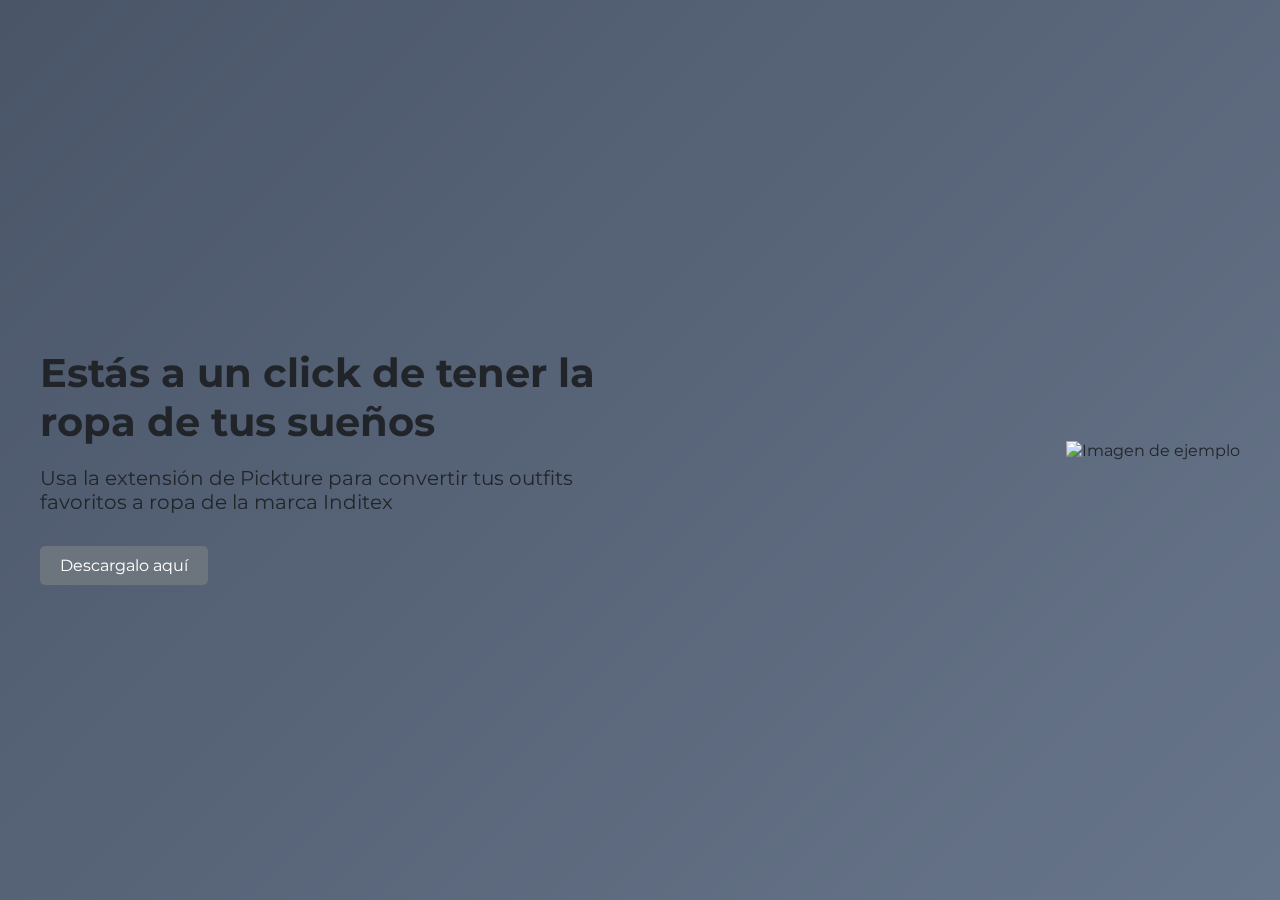
==== landing/index.html @ 82bd8e64 "landing page init" ====
<!DOCTYPE html>
<html lang="es">
<head>
  <meta charset="UTF-8">
  <meta name="viewport" content="width=device-width, initial-scale=1.0">
  <title>Landing Page</title>
  <link rel="stylesheet" href="styles.css">
  <link href="https://fonts.googleapis.com/css2?family=Montserrat:wght@400;700&display=swap" rel="stylesheet">
</head>
<body>
  <div class="background"></div>
  <div class="content">
    <div class="content-left">
      <h2>Estás a un click de tener la ropa de tus sueños</h2>
      <p class="lead">Usa la extensión de Pickture para convertir tus outfits favoritos a ropa de la marca Inditex</p>
      <a href="#" class="btn">Descargalo aquí</a>
    </div>
    <div class="content-right">
      <img src="imagen_landing.jpg" alt="Imagen de ejemplo" class="img-fluid">
    </div>
  </div>
</body>
</html>
---- landing/styles.css ----
/* Estilos generales */
body, html {
    margin: 0;
    padding: 0;
    height: 100%;
    font-family: 'Montserrat', sans-serif;
    color: #212529;
    overflow: hidden;
  }
  
  /* Fondo animado */
  .background {
    position: fixed;
    top: 0;
    left: 0;
    width: 100%;
    height: 100%;
    z-index: -1;
    background: linear-gradient(135deg, #4A5568, #718096, #A0AEC0, #E2E8F0);
    background-size: 400% 400%;
    animation: waveAnimation 10s ease infinite;
  }
  
  @keyframes waveAnimation {
    0% {
      background-position: 0% 50%;
    }
    50% {
      background-position: 100% 50%;
    }
    100% {
      background-position: 0% 50%;
    }
  }
  
  /* Contenido */
  .content {
    display: flex;
    justify-content: space-between;
    align-items: center;
    height: 100%;
    padding: 0 20px;
    max-width: 1200px;
    margin: 0 auto;
  }
  
  .content-left {
    text-align: left;
    max-width: 50%;
  }
  
  .content-right {
    max-width: 75%;
  }
  
  .content-right img {
    width: auto;
    height: 400px;
  }
  
  h2 {
    font-size: 2.5rem;
    margin-bottom: 1rem;
  }
  
  .lead {
    font-size: 1.25rem;
    margin-bottom: 2rem;
  }
  
  .btn {
    display: inline-block;
    padding: 10px 20px;
    font-size: 1rem;
    color: #fff;
    background-color: #6c757d;
    border-radius: 5px;
    text-decoration: none;
    transition: background-color 0.3s ease;
  }
  
  .btn:hover {
    background-color: #5a6268;
  }
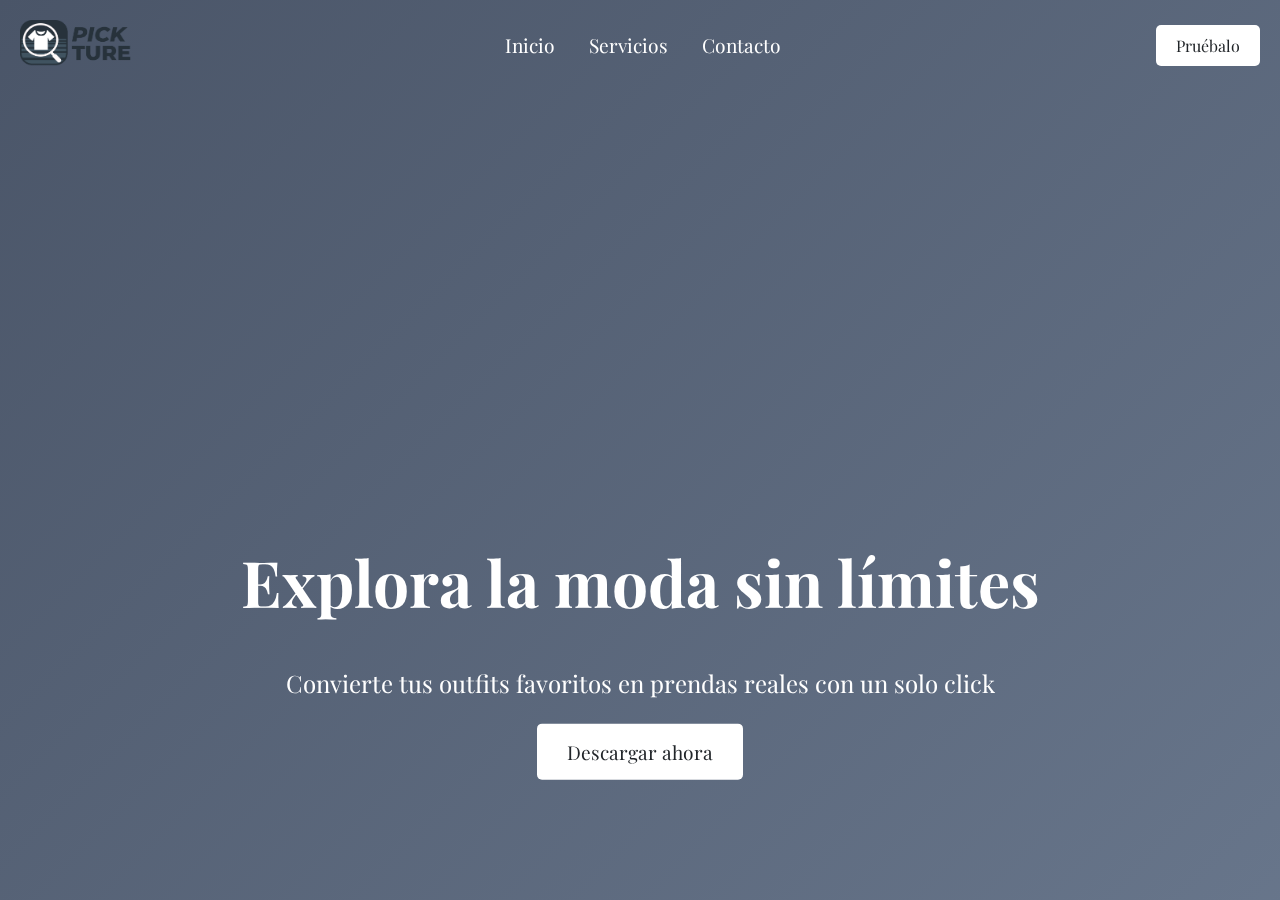
==== commit ca63cbef: "continuacion pagina web" ====
--- a/landing/index.html
+++ b/landing/index.html
@@ -1,23 +1,26 @@
-<!DOCTYPE html>
 <html lang="es">
 <head>
   <meta charset="UTF-8">
   <meta name="viewport" content="width=device-width, initial-scale=1.0">
   <title>Landing Page</title>
   <link rel="stylesheet" href="styles.css">
-  <link href="https://fonts.googleapis.com/css2?family=Montserrat:wght@400;700&display=swap" rel="stylesheet">
+  <link href="https://fonts.googleapis.com/css2?family=Playfair+Display:wght@400;700&display=swap" rel="stylesheet">
 </head>
 <body>
   <div class="background"></div>
-  <div class="content">
-    <div class="content-left">
-      <h2>Estás a un click de tener la ropa de tus sueños</h2>
-      <p class="lead">Usa la extensión de Pickture para convertir tus outfits favoritos a ropa de la marca Inditex</p>
-      <a href="#" class="btn">Descargalo aquí</a>
-    </div>
-    <div class="content-right">
-      <img src="imagen_landing.jpg" alt="Imagen de ejemplo" class="img-fluid">
-    </div>
-  </div>
+  <header>
+    <img class="logo" src="./logo_pickture_texto.png"></img>
+    <nav>
+      <a href="#">Inicio</a>
+      <a href="#">Servicios</a>
+      <a href="#">Contacto</a>
+    </nav>
+    <a href="#" class="btn-header">Pruébalo</a>
+  </header>
+  <main>
+    <h1>Explora la moda sin límites</h1>
+    <p class="subtext">Convierte tus outfits favoritos en prendas reales con un solo click</p>
+    <a href="#" class="btn">Descargar ahora</a>
+  </main>
 </body>
 </html>--- a/landing/styles.css
+++ b/landing/styles.css
@@ -1,84 +1,93 @@
-/* Estilos generales */
 body, html {
-    margin: 0;
-    padding: 0;
-    height: 100%;
-    font-family: 'Montserrat', sans-serif;
-    color: #212529;
-    overflow: hidden;
-  }
-  
-  /* Fondo animado */
-  .background {
-    position: fixed;
-    top: 0;
-    left: 0;
-    width: 100%;
-    height: 100%;
-    z-index: -1;
-    background: linear-gradient(135deg, #4A5568, #718096, #A0AEC0, #E2E8F0);
-    background-size: 400% 400%;
-    animation: waveAnimation 10s ease infinite;
-  }
-  
-  @keyframes waveAnimation {
-    0% {
-      background-position: 0% 50%;
-    }
-    50% {
-      background-position: 100% 50%;
-    }
-    100% {
-      background-position: 0% 50%;
-    }
-  }
-  
-  /* Contenido */
-  .content {
-    display: flex;
-    justify-content: space-between;
-    align-items: center;
-    height: 100%;
-    padding: 0 20px;
-    max-width: 1200px;
-    margin: 0 auto;
-  }
-  
-  .content-left {
-    text-align: left;
-    max-width: 50%;
-  }
-  
-  .content-right {
-    max-width: 75%;
-  }
-  
-  .content-right img {
-    width: auto;
-    height: 400px;
-  }
-  
-  h2 {
-    font-size: 2.5rem;
-    margin-bottom: 1rem;
-  }
-  
-  .lead {
-    font-size: 1.25rem;
-    margin-bottom: 2rem;
-  }
-  
-  .btn {
-    display: inline-block;
-    padding: 10px 20px;
-    font-size: 1rem;
-    color: #fff;
-    background-color: #6c757d;
-    border-radius: 5px;
-    text-decoration: none;
-    transition: background-color 0.3s ease;
-  }
-  
-  .btn:hover {
-    background-color: #5a6268;
-  }+  margin: 0;
+  padding: 0;
+  width: 100%;
+  height: 100%;
+  overflow: hidden;
+  font-family: 'Playfair Display', serif;
+  color: #fff;
+  text-align: center;
+}
+
+.background {
+  position: fixed;
+  top: 0;
+  left: 0;
+  width: 100%;
+  height: 100%;
+  background: linear-gradient(135deg, #4A5568, #718096, #A0AEC0, #E2E8F0);
+  background-size: 400% 400%;
+  animation: waveAnimation 10s ease infinite;
+  z-index: -1;
+}
+
+@keyframes waveAnimation {
+  0% { background-position: 0% 50%; }
+  50% { background-position: 100% 50%; }
+  100% { background-position: 0% 50%; }
+}
+
+header {
+  display: flex;
+  justify-content: space-between;
+  align-items: center;
+  padding: 20px;
+  position: relative;
+  width: auto;
+  top: 0;
+  left: 0;
+}
+
+.logo {
+  height: 50px;
+  width: auto;
+}
+
+nav a {
+  margin: 0 15px;
+  color: #fff;
+  text-decoration: none;
+  font-size: 1.2rem;
+}
+
+.btn-header {
+  background: #fff;
+  color: #212529;
+  padding: 10px 20px;
+  text-decoration: none;
+  border-radius: 5px;
+}
+
+.btn-header:hover {
+  background: #e8edee;
+}
+
+main {
+  position: absolute;
+  top: 70%;
+  left: 50%;
+  transform: translate(-50%, -50%);
+  width: 100%;
+}
+
+h1 {
+  font-size: 4rem;
+}
+
+.subtext {
+  font-size: 1.5rem;
+  margin-bottom: 40px;
+}
+
+.btn {
+  background: #fff;
+  color: #212529;
+  padding: 15px 30px;
+  text-decoration: none;
+  border-radius: 5px;
+  font-size: 1.2rem;
+}
+
+.btn:hover {
+  background: #e8edee;
+}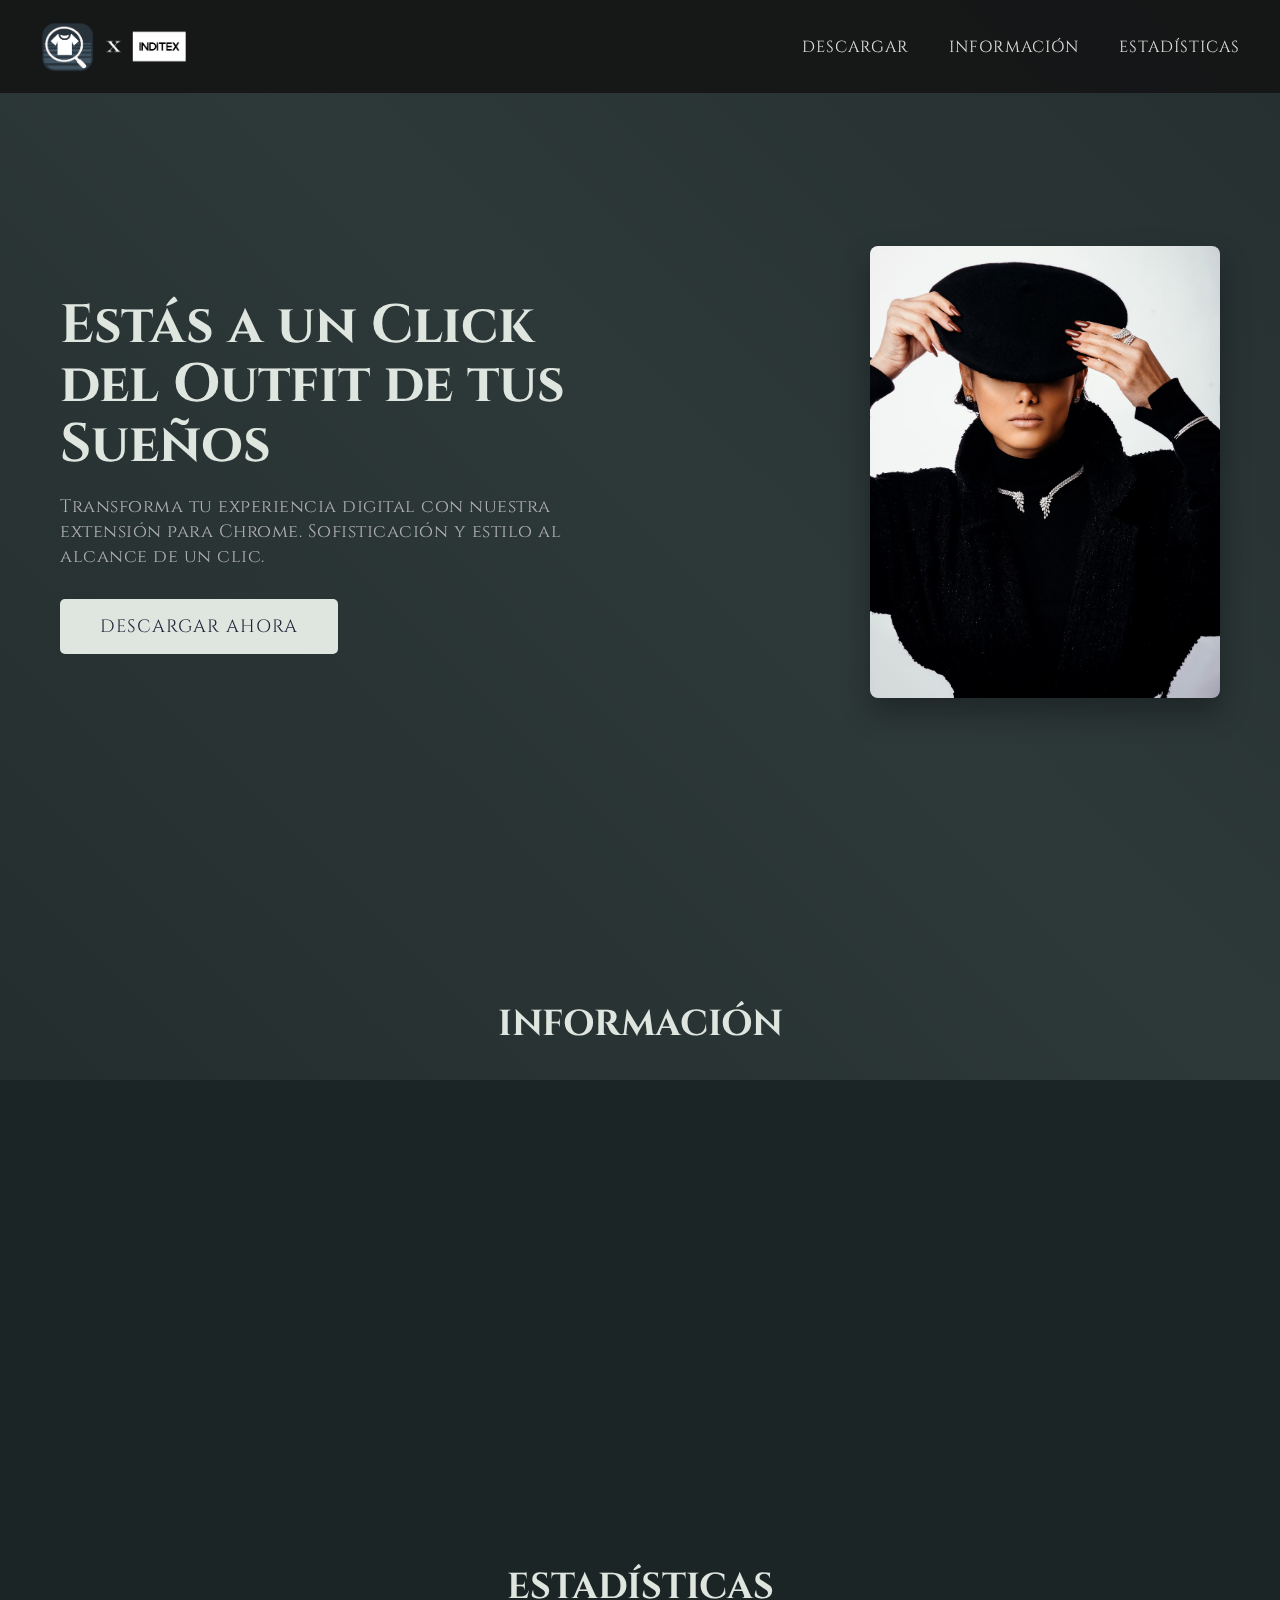
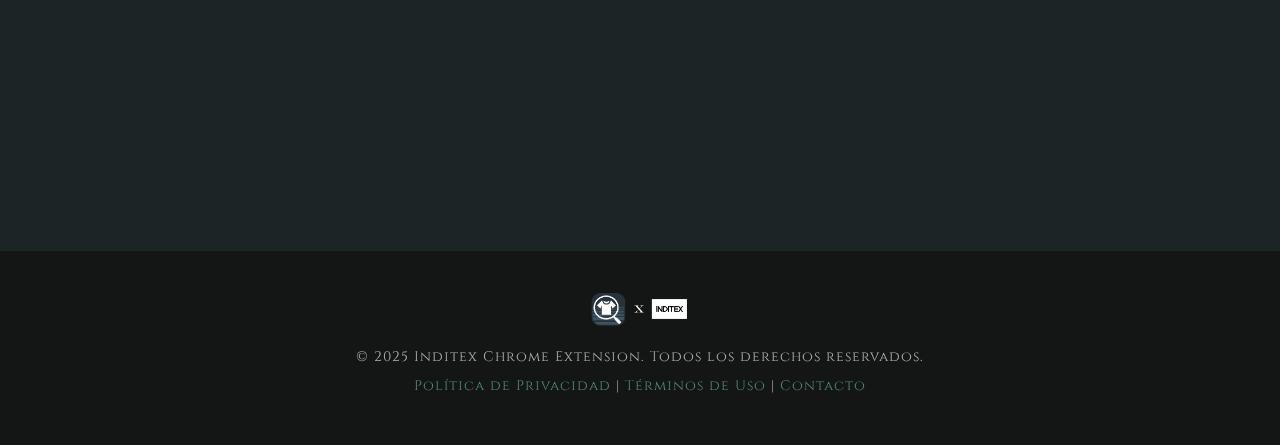
==== commit 03cb629e: "liadon" ====
--- a/landing/index.html
+++ b/landing/index.html
@@ -1,26 +1,458 @@
-<html lang="es">
-<head>
-  <meta charset="UTF-8">
-  <meta name="viewport" content="width=device-width, initial-scale=1.0">
-  <title>Landing Page</title>
-  <link rel="stylesheet" href="styles.css">
-  <link href="https://fonts.googleapis.com/css2?family=Playfair+Display:wght@400;700&display=swap" rel="stylesheet">
-</head>
-<body>
-  <div class="background"></div>
-  <header>
-    <img class="logo" src="./logo_pickture_texto.png"></img>
-    <nav>
-      <a href="#">Inicio</a>
-      <a href="#">Servicios</a>
-      <a href="#">Contacto</a>
-    </nav>
-    <a href="#" class="btn-header">Pruébalo</a>
-  </header>
-  <main>
-    <h1>Explora la moda sin límites</h1>
-    <p class="subtext">Convierte tus outfits favoritos en prendas reales con un solo click</p>
-    <a href="#" class="btn">Descargar ahora</a>
-  </main>
-</body>
+<!DOCTYPE html>
+<html lang="es">
+<head>
+    <meta charset="UTF-8">
+    <meta name="viewport" content="width=device-width, initial-scale=1.0">
+    <title>Inditex Chrome Extension</title>
+    <link href="https://fonts.googleapis.com/css2?family=Cinzel:wght@400;700&display=swap" rel="stylesheet">
+    <style>
+        * {
+            margin: 0;
+            padding: 0;
+            box-sizing: border-box;
+        }
+
+        html {
+            scroll-behavior: smooth;
+        }
+
+        body {
+            color: #e0e0e0;
+            overflow-x: hidden;
+            font-family: 'Cinzel', serif;
+            background: #1c2526;
+        }
+
+        /* Personalización del scroll */
+        body::-webkit-scrollbar {
+            width: 10px;
+        }
+
+        body::-webkit-scrollbar-track {
+            background: #1c2526;
+        }
+
+        body::-webkit-scrollbar-thumb {
+            background: #548774;
+            border-radius: 5px;
+        }
+
+        body::-webkit-scrollbar-thumb:hover {
+            background: #42685a;
+        }
+
+        body {
+            scrollbar-width: thin;
+            scrollbar-color: #548774 #1c2526;
+        }
+
+        /* Header */
+        header {
+            background: rgba(20, 20, 20, 0.9);
+            padding: 20px;
+            position: fixed;
+            width: 100%;
+            top: 0;
+            z-index: 10;
+            display: flex;
+            align-items: center;
+            justify-content: space-between;
+        }
+
+        .logo {
+            max-width: 150px; /* Tamaño del logo, ajustable */
+            margin-left: 20px;
+        }
+
+        .logo img {
+            width: 100%;
+            height: auto;
+            display: block;
+        }
+
+        nav {
+            display: flex;
+            justify-content: flex-end;
+            max-width: 1200px;
+            margin-right: 20px;
+        }
+
+        nav a {
+            color: #e0e0e0;
+            text-decoration: none;
+            margin-left: 40px;
+            font-size: 16px;
+            text-transform: uppercase;
+            letter-spacing: 1px;
+            transition: color 0.3s ease;
+            cursor: pointer;
+        }
+
+        nav a:hover {
+            color: #548774;
+        }
+
+        /* Fondo en movimiento con efecto parallax */
+        .background {
+            position: fixed;
+            top: 0;
+            left: 0;
+            width: 100%;
+            height: 120%;
+            background: linear-gradient(45deg, #1c2526, #2d3839, #1c2526);
+            background-size: 200% 200%;
+            animation: moveBackground 20s ease infinite;
+            z-index: -1;
+            transform: translateY(0);
+            transition: transform 0.1s ease-out;
+        }
+
+        @keyframes moveBackground {
+            0% { background-position: 0% 0%; }
+            50% { background-position: 100% 100%; }
+            100% { background-position: 0% 0%; }
+        }
+
+        /* Secciones */
+        section {
+            max-width: 1200px;
+            margin: 0 auto;
+            padding: 100px 20px;
+            opacity: 1;
+            transition: opacity 0.6s ease, transform 0.6s ease, scale 0.6s ease;
+        }
+
+        /* Descargar (Hero Section) */
+        #descargar {
+            display: flex;
+            align-items: center;
+            justify-content: space-between;
+            min-height: 100vh;
+            padding-top: 150px;
+        }
+
+        .text-content {
+            max-width: 50%;
+        }
+
+        .text-content h1 {
+            font-size: 54px;
+            line-height: 1.1;
+            margin-bottom: 20px;
+            color: #dfe5df;
+            font-weight: 700;
+        }
+
+        .text-content p {
+            font-size: 18px;
+            margin-bottom: 30px;
+            color: #b0b0b0;
+            letter-spacing: 0.5px;
+        }
+
+        .download-btn {
+            display: inline-block;
+            padding: 15px 40px;
+            background: #dfe5df;
+            color: #1e2236;
+            text-decoration: none;
+            font-size: 18px;
+            border-radius: 5px;
+            text-transform: uppercase;
+            letter-spacing: 1px;
+            transition: background 0.3s ease, opacity 0.6s ease, transform 0.6s ease;
+        }
+
+        .download-btn:hover {
+            background: #c8d1c8;
+            transform: scale(1.05);
+        }
+
+        .image-content img {
+            max-width: 350px;
+            border-radius: 8px;
+            box-shadow: 0 15px 30px rgba(0, 0, 0, 0.3);
+            transition: opacity 0.6s ease, transform 0.6s ease;
+        }
+
+        /* Información */
+        #informacion {
+            text-align: center;
+        }
+
+        #informacion h2 {
+            font-size: 36px;
+            color: #dfe5df;
+            margin-bottom: 40px;
+            text-transform: uppercase;
+        }
+
+        #informacion ul {
+            list-style: none;
+            max-width: 800px;
+            margin: 0 auto;
+            text-align: left;
+        }
+
+        #informacion ul li {
+            font-size: 18px;
+            color: #b0b0b0;
+            margin-bottom: 20px;
+            position: relative;
+            padding-left: 30px;
+            transition: opacity 0.6s ease, transform 0.6s ease;
+        }
+
+        #informacion ul li:before {
+            content: "•";
+            color: #548774;
+            font-size: 24px;
+            position: absolute;
+            left: 0;
+        }
+
+        /* Estadísticas */
+        #extension {
+            text-align: center;
+        }
+
+        #extension h2 {
+            font-size: 36px;
+            color: #dfe5df;
+            margin-bottom: 40px;
+            text-transform: uppercase;
+        }
+
+        .stats-container {
+            display: flex;
+            justify-content: space-around;
+            max-width: 800px;
+            margin: 0 auto;
+        }
+
+        .stat {
+            text-align: center;
+            transition: opacity 0.6s ease, transform 0.6s ease;
+        }
+
+        .stat h3 {
+            font-size: 48px;
+            color: #548774;
+            margin-bottom: 10px;
+        }
+
+        .stat p {
+            font-size: 18px;
+            color: #b0b0b0;
+        }
+
+        /* Footer */
+        footer {
+            background: rgba(20, 20, 20, 0.95);
+            padding: 40px 20px;
+            text-align: center;
+            color: #b0b0b0;
+            font-size: 14px;
+            letter-spacing: 1px;
+            position: relative;
+            z-index: 1;
+            display: flex;
+            flex-direction: column;
+            align-items: center;
+        }
+
+        .footer-logo {
+            max-width: 100px; /* Tamaño del logo, ajustable */
+            margin-bottom: 20px;
+        }
+
+        .footer-logo img {
+            width: 100%;
+            height: auto;
+            display: block;
+        }
+
+        footer p {
+            margin-bottom: 10px;
+        }
+
+        footer a {
+            color: #548774;
+            text-decoration: none;
+            transition: color 0.3s ease;
+        }
+
+        footer a:hover {
+            color: #dfe5df;
+        }
+
+        /* Clases para animaciones */
+        .fade-out {
+            opacity: 0;
+        }
+
+        .slide-up {
+            transform: translateY(-50px);
+        }
+
+        .slide-down {
+            transform: translateY(50px);
+        }
+
+        .scale-down {
+            transform: scale(0.95);
+        }
+
+        /* Responsive */
+        @media (max-width: 768px) {
+            #descargar {
+                flex-direction: column;
+                text-align: center;
+                padding-top: 120px;
+            }
+
+            .text-content {
+                max-width: 100%;
+                margin-bottom: 40px;
+            }
+
+            .text-content h1 {
+                font-size: 36px;
+            }
+
+            .image-content img {
+                max-width: 100%;
+            }
+
+            nav {
+                justify-content: center;
+                margin-right: 0;
+            }
+
+            nav a {
+                margin: 0 20px;
+            }
+
+            .stats-container {
+                flex-direction: column;
+            }
+
+            .stat {
+                margin-bottom: 30px;
+            }
+
+            .logo, .footer-logo {
+                max-width: 80px; /* Reducir tamaño en móviles */
+            }
+        }
+    </style>
+</head>
+<body>
+    <header>
+        <div class="logo">
+            <img src="logo_no_text_color.png" alt="Inditex Logo">
+        </div>
+        <nav>
+            <a href="#descargar">Descargar</a>
+            <a href="#informacion">Información</a>
+            <a href="#extension">Estadísticas</a>
+        </nav>
+    </header>
+
+    <div class="background"></div>
+
+    <section id="descargar">
+        <div class="text-content">
+            <h1>Estás a un Click del Outfit de tus Sueños</h1>
+            <p>Transforma tu experiencia digital con nuestra extensión para Chrome. Sofisticación y estilo al alcance de un clic.</p>
+            <a href="#" class="download-btn">Descargar Ahora</a>
+        </div>
+        <div class="image-content">
+            <img src="imagen_landing.avif" alt="Inditex Extension">
+        </div>
+    </section>
+
+    <section id="informacion">
+        <h2>Información</h2>
+        <ul>
+            <li>Personaliza tu navegación con recomendaciones de moda exclusivas de Inditex.</li>
+            <li>Accede a las últimas tendencias directamente desde tu navegador.</li>
+            <li>Guarda tus outfits favoritos con un solo clic.</li>
+            <li>Compatible con todas las marcas de Inditex: Zara, Massimo Dutti, Pull&Bear y más.</li>
+            <li>Diseño intuitivo y elegante para una experiencia fluida.</li>
+        </ul>
+    </section>
+
+    <section id="extension">
+        <h2>Estadísticas</h2>
+        <div class="stats-container">
+            <div class="stat">
+                <h3>50K+</h3>
+                <p>Descargas en el primer mes</p>
+            </div>
+            <div class="stat">
+                <h3>4.8/5</h3>
+                <p>Calificación promedio</p>
+            </div>
+            <div class="stat">
+                <h3>10M+</h3>
+                <p>Outfits guardados</p>
+            </div>
+        </div>
+    </section>
+
+    <footer>
+        <div class="footer-logo">
+            <img src="logo_no_text_color.png" alt="Inditex Logo">
+        </div>
+        <p>© 2025 Inditex Chrome Extension. Todos los derechos reservados.</p>
+        <p><a href="#">Política de Privacidad</a> | <a href="#">Términos de Uso</a> | <a href="#">Contacto</a></p>
+    </footer>
+
+    <script>
+        // Detectar el scroll y aplicar animaciones
+        window.addEventListener('scroll', () => {
+            const sections = document.querySelectorAll('section');
+            const windowHeight = window.innerHeight;
+            const scrollPosition = window.scrollY;
+
+            sections.forEach(section => {
+                const sectionTop = section.getBoundingClientRect().top;
+                const sectionBottom = section.getBoundingClientRect().bottom;
+
+                // Imagen en la sección de descargar
+                const img = section.querySelector('.image-content img');
+                if (img && sectionTop < windowHeight * 0.5 && sectionBottom > 0) {
+                    img.classList.remove('fade-out');
+                    img.classList.remove('slide-up');
+                } else if (img) {
+                    img.classList.add('fade-out');
+                    img.classList.add('slide-up');
+                }
+
+                // Texto en todas las secciones
+                const textElements = section.querySelectorAll('h1, p, .download-btn, ul li, .stat');
+                textElements.forEach(el => {
+                    if (sectionTop < windowHeight * 0.7 && sectionBottom > 0) {
+                        el.classList.remove('fade-out');
+                        el.classList.remove('slide-up');
+                        el.classList.remove('slide-down');
+                        el.classList.remove('scale-down');
+                    } else if (sectionTop >= windowHeight * 0.7) {
+                        el.classList.add('fade-out');
+                        el.classList.add('slide-down');
+                        el.classList.add('scale-down');
+                    } else if (sectionBottom <= 0) {
+                        el.classList.add('fade-out');
+                        el.classList.add('slide-up');
+                        el.classList.add('scale-down');
+                    }
+                });
+            });
+        });
+
+        // Ejecutar la función al cargar la página para establecer el estado inicial
+        window.dispatchEvent(new Event('scroll'));
+    </script>
+</body>
 </html>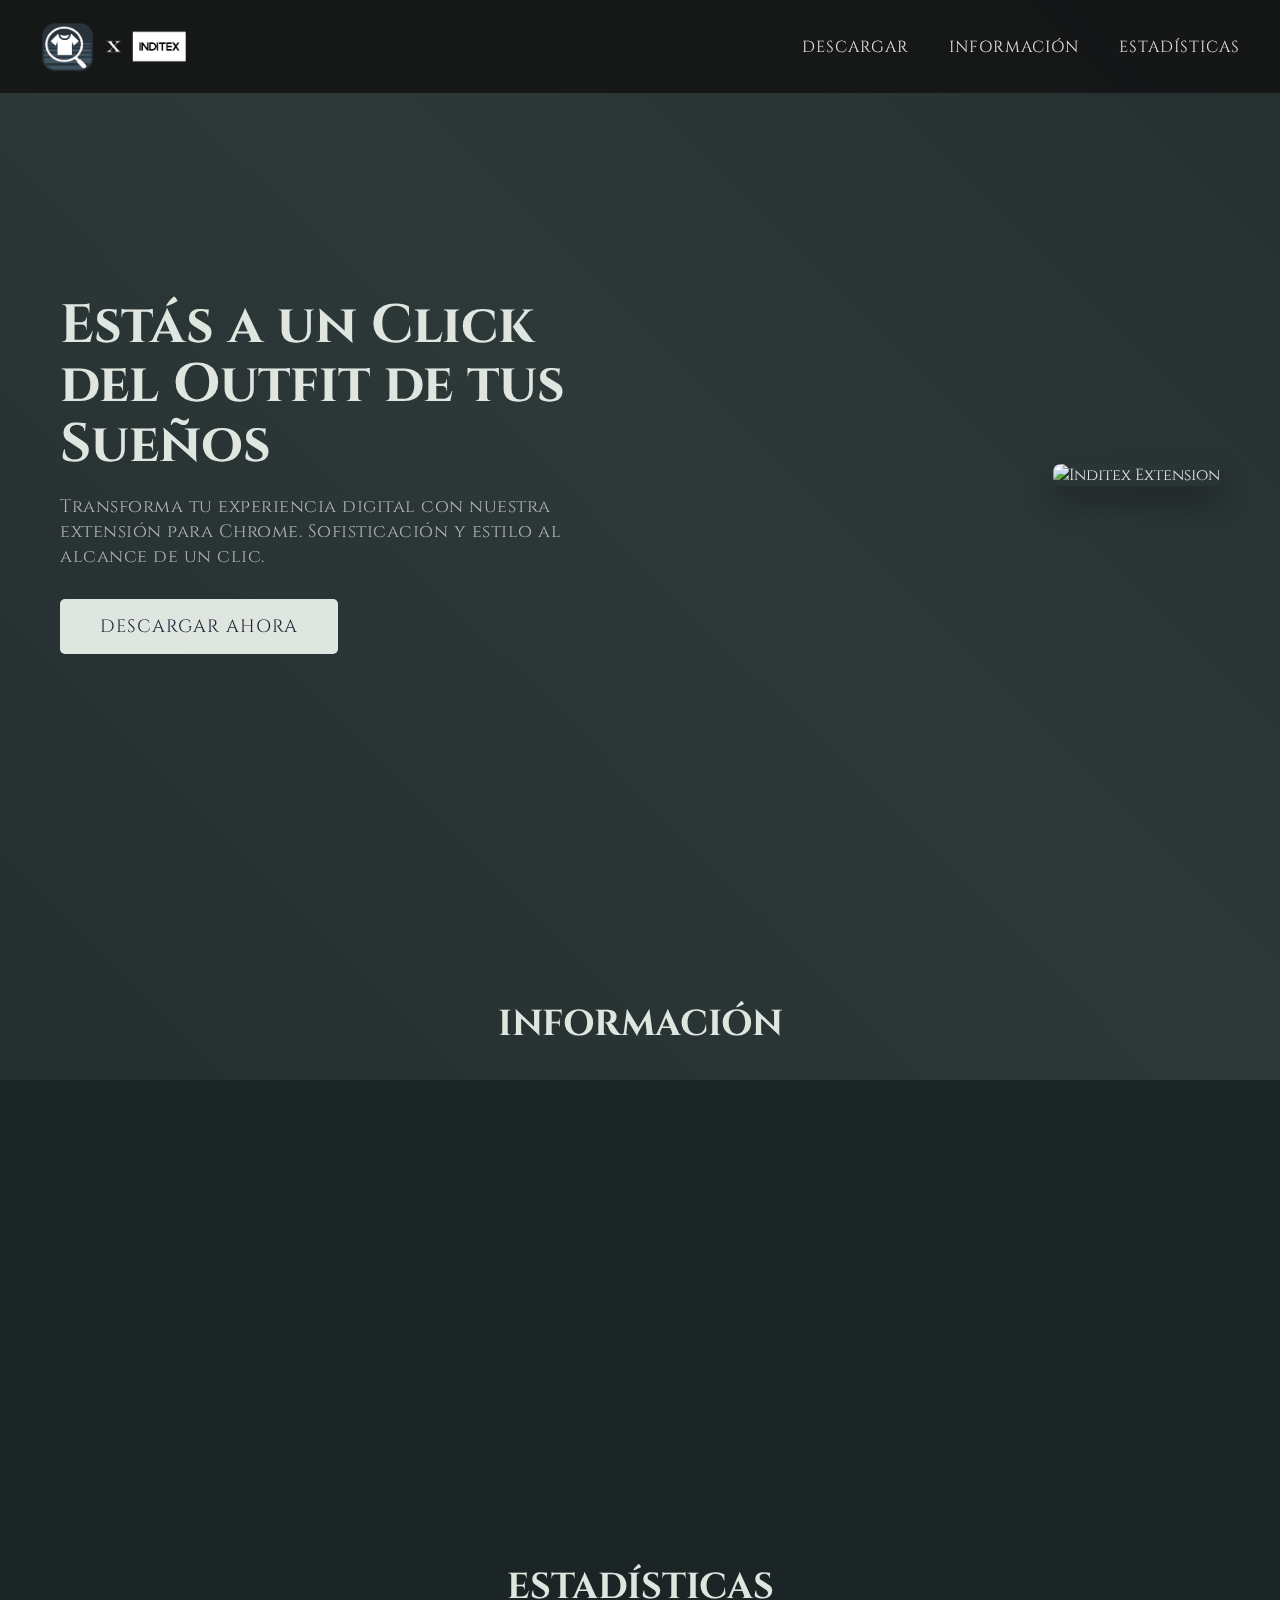
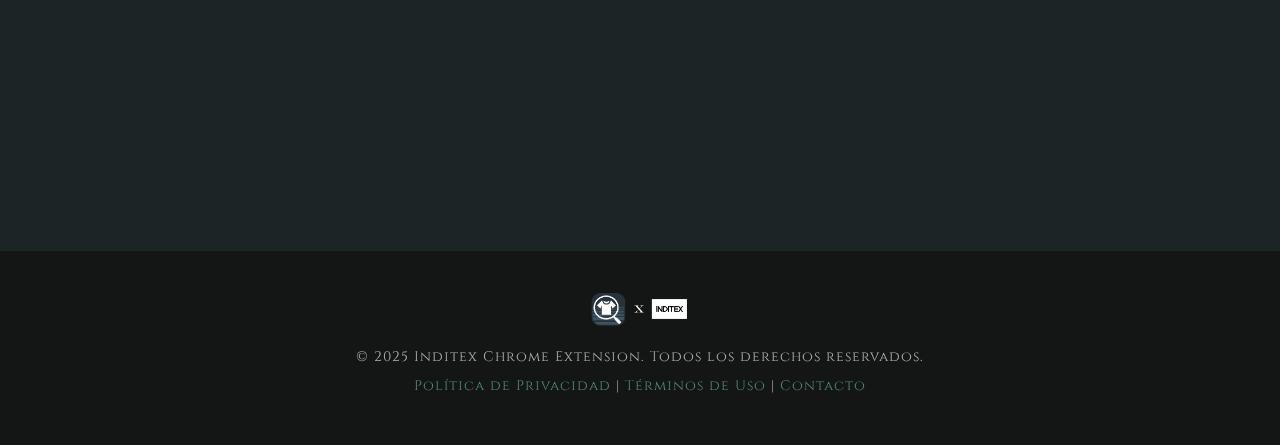
==== commit ae37f82c: "img-estatua" ====
--- a/landing/index.html
+++ b/landing/index.html
@@ -368,7 +368,7 @@
             <a href="#" class="download-btn">Descargar Ahora</a>
         </div>
         <div class="image-content">
-            <img src="imagen_landing.avif" alt="Inditex Extension">
+            <img src="IMG_8049.jpg" alt="Inditex Extension">
         </div>
     </section>
 
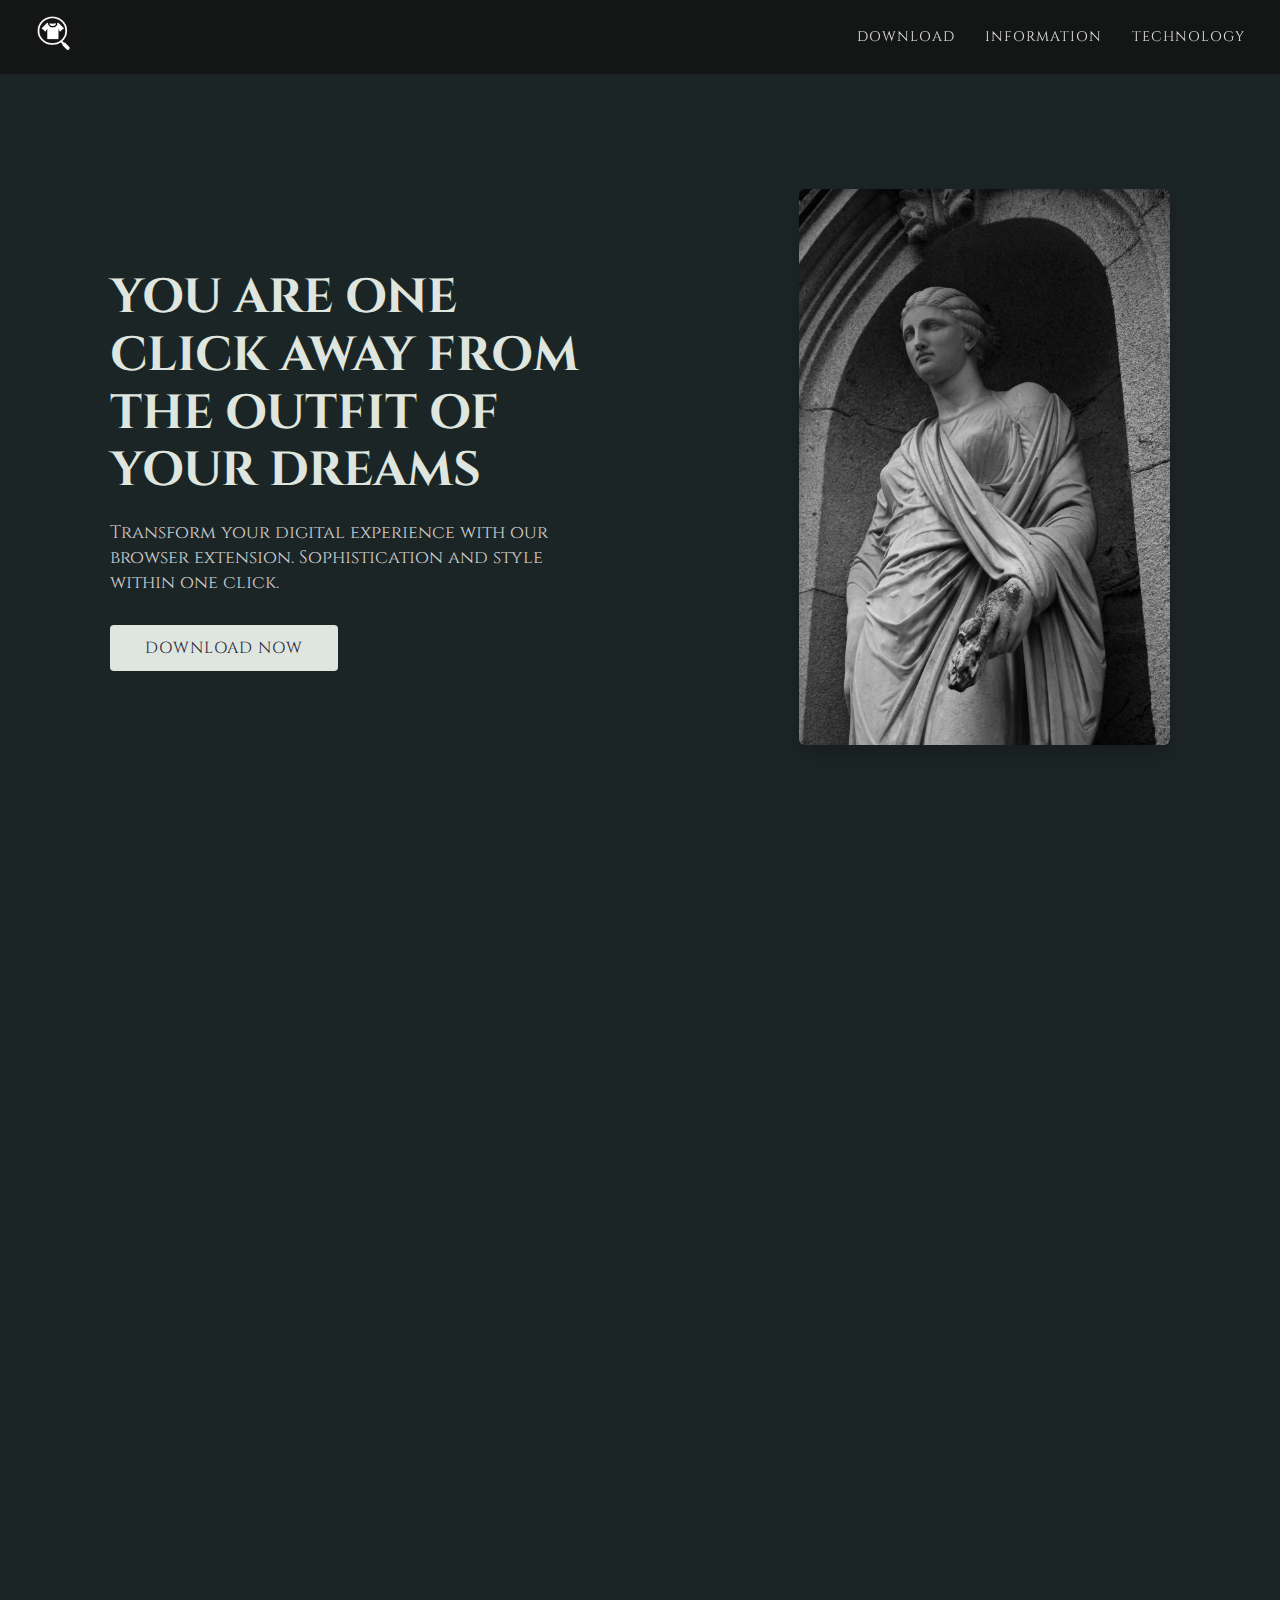
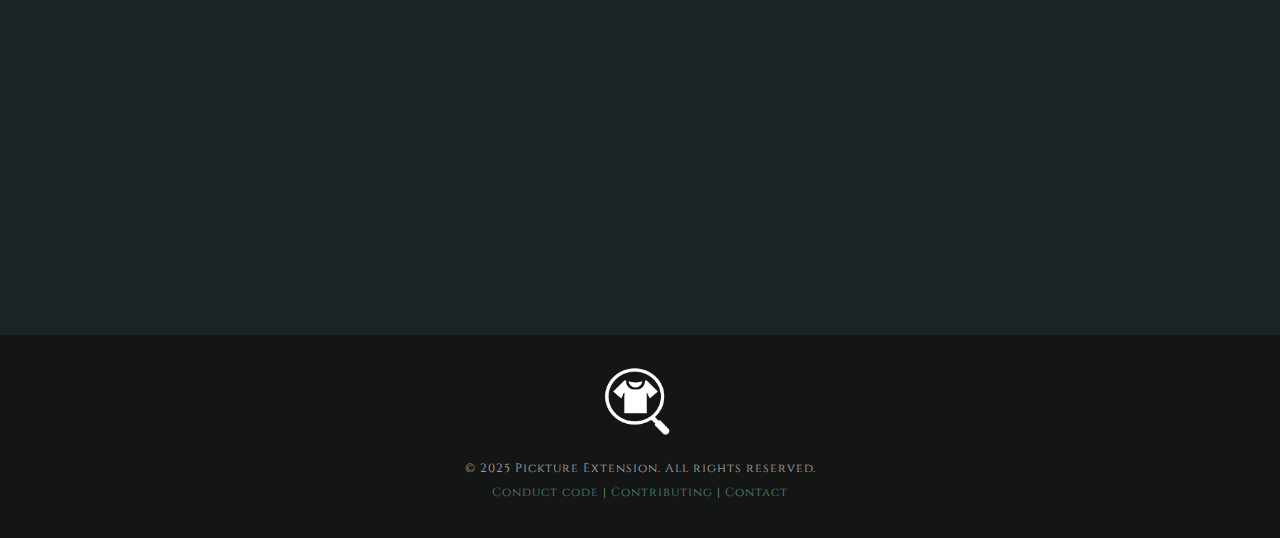
==== commit a6b5f6f0: "Add files via upload" ====
--- a/landing/index.html
+++ b/landing/index.html
@@ -3,456 +3,69 @@
 <head>
     <meta charset="UTF-8">
     <meta name="viewport" content="width=device-width, initial-scale=1.0">
-    <title>Inditex Chrome Extension</title>
+    <title>Pickture Extension</title>
     <link href="https://fonts.googleapis.com/css2?family=Cinzel:wght@400;700&display=swap" rel="stylesheet">
-    <style>
-        * {
-            margin: 0;
-            padding: 0;
-            box-sizing: border-box;
-        }
-
-        html {
-            scroll-behavior: smooth;
-        }
-
-        body {
-            color: #e0e0e0;
-            overflow-x: hidden;
-            font-family: 'Cinzel', serif;
-            background: #1c2526;
-        }
-
-        /* Personalización del scroll */
-        body::-webkit-scrollbar {
-            width: 10px;
-        }
-
-        body::-webkit-scrollbar-track {
-            background: #1c2526;
-        }
-
-        body::-webkit-scrollbar-thumb {
-            background: #548774;
-            border-radius: 5px;
-        }
-
-        body::-webkit-scrollbar-thumb:hover {
-            background: #42685a;
-        }
-
-        body {
-            scrollbar-width: thin;
-            scrollbar-color: #548774 #1c2526;
-        }
-
-        /* Header */
-        header {
-            background: rgba(20, 20, 20, 0.9);
-            padding: 20px;
-            position: fixed;
-            width: 100%;
-            top: 0;
-            z-index: 10;
-            display: flex;
-            align-items: center;
-            justify-content: space-between;
-        }
-
-        .logo {
-            max-width: 150px; /* Tamaño del logo, ajustable */
-            margin-left: 20px;
-        }
-
-        .logo img {
-            width: 100%;
-            height: auto;
-            display: block;
-        }
-
-        nav {
-            display: flex;
-            justify-content: flex-end;
-            max-width: 1200px;
-            margin-right: 20px;
-        }
-
-        nav a {
-            color: #e0e0e0;
-            text-decoration: none;
-            margin-left: 40px;
-            font-size: 16px;
-            text-transform: uppercase;
-            letter-spacing: 1px;
-            transition: color 0.3s ease;
-            cursor: pointer;
-        }
-
-        nav a:hover {
-            color: #548774;
-        }
-
-        /* Fondo en movimiento con efecto parallax */
-        .background {
-            position: fixed;
-            top: 0;
-            left: 0;
-            width: 100%;
-            height: 120%;
-            background: linear-gradient(45deg, #1c2526, #2d3839, #1c2526);
-            background-size: 200% 200%;
-            animation: moveBackground 20s ease infinite;
-            z-index: -1;
-            transform: translateY(0);
-            transition: transform 0.1s ease-out;
-        }
-
-        @keyframes moveBackground {
-            0% { background-position: 0% 0%; }
-            50% { background-position: 100% 100%; }
-            100% { background-position: 0% 0%; }
-        }
-
-        /* Secciones */
-        section {
-            max-width: 1200px;
-            margin: 0 auto;
-            padding: 100px 20px;
-            opacity: 1;
-            transition: opacity 0.6s ease, transform 0.6s ease, scale 0.6s ease;
-        }
-
-        /* Descargar (Hero Section) */
-        #descargar {
-            display: flex;
-            align-items: center;
-            justify-content: space-between;
-            min-height: 100vh;
-            padding-top: 150px;
-        }
-
-        .text-content {
-            max-width: 50%;
-        }
-
-        .text-content h1 {
-            font-size: 54px;
-            line-height: 1.1;
-            margin-bottom: 20px;
-            color: #dfe5df;
-            font-weight: 700;
-        }
-
-        .text-content p {
-            font-size: 18px;
-            margin-bottom: 30px;
-            color: #b0b0b0;
-            letter-spacing: 0.5px;
-        }
-
-        .download-btn {
-            display: inline-block;
-            padding: 15px 40px;
-            background: #dfe5df;
-            color: #1e2236;
-            text-decoration: none;
-            font-size: 18px;
-            border-radius: 5px;
-            text-transform: uppercase;
-            letter-spacing: 1px;
-            transition: background 0.3s ease, opacity 0.6s ease, transform 0.6s ease;
-        }
-
-        .download-btn:hover {
-            background: #c8d1c8;
-            transform: scale(1.05);
-        }
-
-        .image-content img {
-            max-width: 350px;
-            border-radius: 8px;
-            box-shadow: 0 15px 30px rgba(0, 0, 0, 0.3);
-            transition: opacity 0.6s ease, transform 0.6s ease;
-        }
-
-        /* Información */
-        #informacion {
-            text-align: center;
-        }
-
-        #informacion h2 {
-            font-size: 36px;
-            color: #dfe5df;
-            margin-bottom: 40px;
-            text-transform: uppercase;
-        }
-
-        #informacion ul {
-            list-style: none;
-            max-width: 800px;
-            margin: 0 auto;
-            text-align: left;
-        }
-
-        #informacion ul li {
-            font-size: 18px;
-            color: #b0b0b0;
-            margin-bottom: 20px;
-            position: relative;
-            padding-left: 30px;
-            transition: opacity 0.6s ease, transform 0.6s ease;
-        }
-
-        #informacion ul li:before {
-            content: "•";
-            color: #548774;
-            font-size: 24px;
-            position: absolute;
-            left: 0;
-        }
-
-        /* Estadísticas */
-        #extension {
-            text-align: center;
-        }
-
-        #extension h2 {
-            font-size: 36px;
-            color: #dfe5df;
-            margin-bottom: 40px;
-            text-transform: uppercase;
-        }
-
-        .stats-container {
-            display: flex;
-            justify-content: space-around;
-            max-width: 800px;
-            margin: 0 auto;
-        }
-
-        .stat {
-            text-align: center;
-            transition: opacity 0.6s ease, transform 0.6s ease;
-        }
-
-        .stat h3 {
-            font-size: 48px;
-            color: #548774;
-            margin-bottom: 10px;
-        }
-
-        .stat p {
-            font-size: 18px;
-            color: #b0b0b0;
-        }
-
-        /* Footer */
-        footer {
-            background: rgba(20, 20, 20, 0.95);
-            padding: 40px 20px;
-            text-align: center;
-            color: #b0b0b0;
-            font-size: 14px;
-            letter-spacing: 1px;
-            position: relative;
-            z-index: 1;
-            display: flex;
-            flex-direction: column;
-            align-items: center;
-        }
-
-        .footer-logo {
-            max-width: 100px; /* Tamaño del logo, ajustable */
-            margin-bottom: 20px;
-        }
-
-        .footer-logo img {
-            width: 100%;
-            height: auto;
-            display: block;
-        }
-
-        footer p {
-            margin-bottom: 10px;
-        }
-
-        footer a {
-            color: #548774;
-            text-decoration: none;
-            transition: color 0.3s ease;
-        }
-
-        footer a:hover {
-            color: #dfe5df;
-        }
-
-        /* Clases para animaciones */
-        .fade-out {
-            opacity: 0;
-        }
-
-        .slide-up {
-            transform: translateY(-50px);
-        }
-
-        .slide-down {
-            transform: translateY(50px);
-        }
-
-        .scale-down {
-            transform: scale(0.95);
-        }
-
-        /* Responsive */
-        @media (max-width: 768px) {
-            #descargar {
-                flex-direction: column;
-                text-align: center;
-                padding-top: 120px;
-            }
-
-            .text-content {
-                max-width: 100%;
-                margin-bottom: 40px;
-            }
-
-            .text-content h1 {
-                font-size: 36px;
-            }
-
-            .image-content img {
-                max-width: 100%;
-            }
-
-            nav {
-                justify-content: center;
-                margin-right: 0;
-            }
-
-            nav a {
-                margin: 0 20px;
-            }
-
-            .stats-container {
-                flex-direction: column;
-            }
-
-            .stat {
-                margin-bottom: 30px;
-            }
-
-            .logo, .footer-logo {
-                max-width: 80px; /* Reducir tamaño en móviles */
-            }
-        }
-    </style>
+    <link rel="stylesheet" href="styles.css">
 </head>
 <body>
     <header>
         <div class="logo">
-            <img src="logo_no_text_color.png" alt="Inditex Logo">
+            <img src="logo_no_text_white.png" alt="Pickture Logo">
         </div>
         <nav>
-            <a href="#descargar">Descargar</a>
-            <a href="#informacion">Información</a>
-            <a href="#extension">Estadísticas</a>
+            <a href="#download">Download</a>
+            <a href="#information">Information</a>
+            <a href="#technology">Technology</a>
         </nav>
     </header>
 
-    <div class="background"></div>
-
-    <section id="descargar">
+    <section id="download">
         <div class="text-content">
-            <h1>Estás a un Click del Outfit de tus Sueños</h1>
-            <p>Transforma tu experiencia digital con nuestra extensión para Chrome. Sofisticación y estilo al alcance de un clic.</p>
-            <a href="#" class="download-btn">Descargar Ahora</a>
+            <h1>YOU are one click away from the OUTFIT of YOUR dreams</h1>
+            <p>Transform your digital experience with our browser extension. Sophistication and style within one click.</p>
+            <a href="https://github.com/martindios/hackUDC" class="download-btn">Download Now</a>
         </div>
         <div class="image-content">
-            <img src="IMG_8049.jpg" alt="Inditex Extension">
+            <img src="picture_landing.jpg" alt="Pickture Landing Logo">
         </div>
     </section>
 
-    <section id="informacion">
-        <h2>Información</h2>
+    <section id="information">
+        <h2>Information</h2>
         <ul>
-            <li>Personaliza tu navegación con recomendaciones de moda exclusivas de Inditex.</li>
-            <li>Accede a las últimas tendencias directamente desde tu navegador.</li>
-            <li>Guarda tus outfits favoritos con un solo clic.</li>
-            <li>Compatible con todas las marcas de Inditex: Zara, Massimo Dutti, Pull&Bear y más.</li>
-            <li>Diseño intuitivo y elegante para una experiencia fluida.</li>
+            <li>Personalize your browsing experience with exclusive fashion recommendations from Inditex.</li>
+            <li>Access the latest trends directly from your browser.</li>
+            <li>Save your favorite outfits with just one click.</li>
+            <li>Compatible with every Inditex brand: Zara, Massimo Dutti, Pull&Bear, and more.</li>
+            <li>Intuitive and elegant design for a seamless experience.</li>
         </ul>
     </section>
 
-    <section id="extension">
-        <h2>Estadísticas</h2>
-        <div class="stats-container">
-            <div class="stat">
-                <h3>50K+</h3>
-                <p>Descargas en el primer mes</p>
+    <section id="technology">
+        <h2>Technology</h2>
+        <div class="tech-container">
+            <div class="tech-box">
+                <h3>Visual Search</h3>
+                <p>Provide a URL to find products similar to any clothing items in the image. Get full product names, IDs, prices, discounts, and direct links to the brand's web store.</p>
             </div>
-            <div class="stat">
-                <h3>4.8/5</h3>
-                <p>Calificación promedio</p>
+            <div class="tech-box">
+                <h3>Product Search</h3>
+                <p>Find the products you're looking for across our brands. Access full product names, IDs, prices, discounts, and direct links, with easy filtering and pagination.</p>
             </div>
-            <div class="stat">
-                <h3>10M+</h3>
-                <p>Outfits guardados</p>
-            </div>
+        </div>
+        <div class="tech-rectangle">
+            <p>Built with modern technologies like JavaScript, CSS, and browser APIs, our extension blends elegant design with advanced functionality for the best possible experience.</p>
         </div>
     </section>
 
     <footer>
         <div class="footer-logo">
-            <img src="logo_no_text_color.png" alt="Inditex Logo">
+            <img src="logo_no_text_white.png" alt="Pickture Logo">
         </div>
-        <p>© 2025 Inditex Chrome Extension. Todos los derechos reservados.</p>
-        <p><a href="#">Política de Privacidad</a> | <a href="#">Términos de Uso</a> | <a href="#">Contacto</a></p>
+        <p>© 2025 Pickture Extension. All rights reserved.</p>
+        <p><a href="https://github.com/martindios/hackUDC/blob/main/CODE_OF_CONDUCT.md">Conduct code</a> | <a href="https://github.com/martindios/hackUDC/blob/main/CONTRIBUTING.md">Contributing</a> | <a href="mailto:picture25@gmail.com">Contact</a></p>
     </footer>
 
-    <script>
-        // Detectar el scroll y aplicar animaciones
-        window.addEventListener('scroll', () => {
-            const sections = document.querySelectorAll('section');
-            const windowHeight = window.innerHeight;
-            const scrollPosition = window.scrollY;
-
-            sections.forEach(section => {
-                const sectionTop = section.getBoundingClientRect().top;
-                const sectionBottom = section.getBoundingClientRect().bottom;
-
-                // Imagen en la sección de descargar
-                const img = section.querySelector('.image-content img');
-                if (img && sectionTop < windowHeight * 0.5 && sectionBottom > 0) {
-                    img.classList.remove('fade-out');
-                    img.classList.remove('slide-up');
-                } else if (img) {
-                    img.classList.add('fade-out');
-                    img.classList.add('slide-up');
-                }
-
-                // Texto en todas las secciones
-                const textElements = section.querySelectorAll('h1, p, .download-btn, ul li, .stat');
-                textElements.forEach(el => {
-                    if (sectionTop < windowHeight * 0.7 && sectionBottom > 0) {
-                        el.classList.remove('fade-out');
-                        el.classList.remove('slide-up');
-                        el.classList.remove('slide-down');
-                        el.classList.remove('scale-down');
-                    } else if (sectionTop >= windowHeight * 0.7) {
-                        el.classList.add('fade-out');
-                        el.classList.add('slide-down');
-                        el.classList.add('scale-down');
-                    } else if (sectionBottom <= 0) {
-                        el.classList.add('fade-out');
-                        el.classList.add('slide-up');
-                        el.classList.add('scale-down');
-                    }
-                });
-            });
-        });
-
-        // Ejecutar la función al cargar la página para establecer el estado inicial
-        window.dispatchEvent(new Event('scroll'));
-    </script>
+    <script src="main.js" defer></script>
 </body>
 </html>--- a/landing/styles.css
+++ b/landing/styles.css
@@ -0,0 +1,357 @@
+* {
+    margin: 0;
+    padding: 0;
+    box-sizing: border-box;
+}
+
+html {
+    scroll-behavior: smooth;
+}
+
+body {
+    color: #e0e0e0;
+    font-family: 'Cinzel', serif;
+    background: #1c2526;
+    overflow-x: hidden;
+}
+
+header {
+    background: rgba(20, 20, 20, 0.9);
+    padding: 15px 20px;
+    position: fixed;
+    width: 100%;
+    top: 0;
+    z-index: 10;
+    display: flex;
+    align-items: center;
+    justify-content: space-between;
+}
+
+.logo {
+    max-width: 40px;
+    margin-left: 15px;
+}
+
+.logo img {
+    width: 100%;
+}
+
+nav {
+    display: flex;
+    justify-content: flex-end;
+    max-width: 1200px;
+    margin-right: 15px;
+}
+
+nav a {
+    color: #e0e0e0;
+    text-decoration: none;
+    margin-left: 30px;
+    font-size: 14px;
+    text-transform: uppercase;
+    letter-spacing: 1px;
+    transition: color 0.3s ease;
+}
+
+nav a:hover {
+    color: #548774;
+}
+
+section {
+    max-width: 1100px;
+    margin: 0 auto;
+    padding: 80px 20px;
+    transition: opacity 0.5s ease, transform 0.5s ease;
+}
+
+#download {
+    display: flex;
+    align-items: center;
+    justify-content: space-between;
+    min-height: 100vh;
+    padding-top: 120px;
+}
+
+.text-content {
+    max-width: 50%;
+    padding-right: 30px;
+}
+
+.text-content h1 {
+    font-size: 48px;
+    line-height: 1.2;
+    margin-bottom: 20px;
+    color: #dfe5df;
+    font-weight: 700;
+    text-transform: uppercase;
+}
+
+.text-content p {
+    font-size: 18px;
+    margin-bottom: 30px;
+    color: #d0d0d0;
+}
+
+.download-btn {
+    display: inline-block;
+    padding: 12px 35px;
+    background: #dfe5df;
+    color: #1e2236;
+    text-decoration: none;
+    font-size: 16px;
+    border-radius: 4px;
+    text-transform: uppercase;
+    letter-spacing: 1px;
+    transition: background 0.3s ease, transform 0.3s ease;
+}
+
+.download-btn:hover {
+    background: #c8d1c8;
+    transform: scale(1.05);
+}
+
+.image-content {
+    max-width: 35%;
+}
+
+.image-content img {
+    max-width: 100%;
+    border-radius: 6px;
+    box-shadow: 0 10px 20px rgba(0, 0, 0, 0.2);
+}
+
+#information {
+    text-align: center;
+}
+
+#information h2 {
+    font-size: 32px;
+    color: #dfe5df;
+    margin-bottom: 30px;
+    text-transform: uppercase;
+}
+
+#information ul {
+    list-style: none;
+    max-width: 700px;
+    margin: 0 auto;
+    text-align: left;
+}
+
+#information ul li {
+    font-size: 18px;
+    color: #d0d0d0;
+    margin-bottom: 15px;
+    padding-left: 25px;
+    position: relative;
+}
+
+#information ul li:before {
+    content: "•";
+    color: #548774;
+    font-size: 20px;
+    position: absolute;
+    left: 0;
+}
+
+#technology {
+    text-align: center;
+}
+
+#technology h2 {
+    font-size: 32px;
+    color: #dfe5df;
+    margin-bottom: 30px;
+    text-transform: uppercase;
+}
+
+.tech-container {
+    display: flex;
+    justify-content: center;
+    gap: 15px;
+    margin-bottom: 0;
+}
+
+.tech-box {
+    background: rgba(84, 135, 116, 0.15);
+    padding: 20px;
+    width: 400px;
+    height: 250px;
+    border-radius: 6px;
+    text-align: center;
+    transition: transform 0.3s ease;
+}
+
+.tech-box:hover {
+    transform: translateY(-5px);
+}
+
+.tech-box h3 {
+    font-size: 24px;
+    color: #dfe5df;
+    margin-bottom: 15px;
+    text-transform: uppercase;
+}
+
+.tech-box p {
+    font-size: 16px;
+    transition: box-shadow 0.3s ease;
+}
+
+.tech-box:hover {
+    transform: translateY(-5px);
+    box-shadow: 0 0 20px rgba(0, 0, 0, 0.2);
+    color: #d0d0d0;
+}
+
+.tech-rectangle {
+    background: rgba(20, 20, 20, 0.9);
+    padding: 15px;
+    width: 100%;
+    max-width: 815px; /* Ajustado a 2x400px + 15px gap */
+    margin: 0 auto;
+    border-radius: 0 0 6px 6px;
+    text-align: center;
+}
+
+.tech-rectangle p {
+    font-size: 14px;
+    color: #d0d0d0;
+    line-height: 1.4;
+}
+
+footer {
+    background: rgba(20, 20, 20, 0.95);
+    padding: 30px 20px;
+    text-align: center;
+    color: #b0b0b0;
+    font-size: 12px;
+    letter-spacing: 1px;
+    display: flex;
+    flex-direction: column;
+    align-items: center;
+}
+
+.footer-logo {
+    max-width: 80px;
+    margin-bottom: 15px;
+}
+
+.footer-logo img {
+    width: 100%;
+}
+
+footer p {
+    margin-bottom: 8px;
+}
+
+footer a {
+    color: #548774;
+    text-decoration: none;
+    transition: color 0.3s ease;
+}
+
+footer a:hover {
+    color: #aed2ae;
+}
+
+.fade-out {
+    opacity: 0;
+}
+
+.slide-up {
+    transform: translateY(-50px);
+}
+
+.slide-down {
+    transform: translateY(50px);
+}
+
+@media (max-width: 768px) {
+    #download {
+        flex-direction: column;
+        text-align: center;
+        padding-top: 100px;
+    }
+
+    .text-content {
+        max-width: 100%;
+        padding-right: 0;
+        margin-bottom: 30px;
+    }
+
+    .text-content h1 {
+        font-size: 32px;
+    }
+
+    .text-content p {
+        font-size: 16px;
+    }
+
+    .download-btn {
+        padding: 10px 30px;
+        font-size: 14px;
+    }
+
+    .image-content {
+        max-width: 100%;
+    }
+
+    nav {
+        justify-content: center;
+        margin-right: 0;
+    }
+
+    nav a {
+        margin: 0 15px;
+        font-size: 12px;
+    }
+
+    section {
+        padding: 60px 15px;
+    }
+
+    #information h2,
+    #technology h2 {
+        font-size: 28px;
+    }
+
+    #information ul li {
+        font-size: 16px;
+        margin-bottom: 12px;
+    }
+
+    .tech-container {
+        flex-direction: column;
+        align-items: center;
+    }
+
+    .tech-box {
+        width: 100%;
+        max-width: 300px;
+        height: auto;
+        padding: 15px;
+    }
+
+    .tech-box h3 {
+        font-size: 20px;
+    }
+
+    .tech-box p {
+        font-size: 14px;
+    }
+
+    .tech-rectangle {
+        max-width: 300px;
+        border-radius: 6px;
+    }
+
+    .logo, .footer-logo {
+        max-width: 60px;
+    }
+
+    footer {
+        padding: 20px 15px;
+        font-size: 10px;
+    }
+}